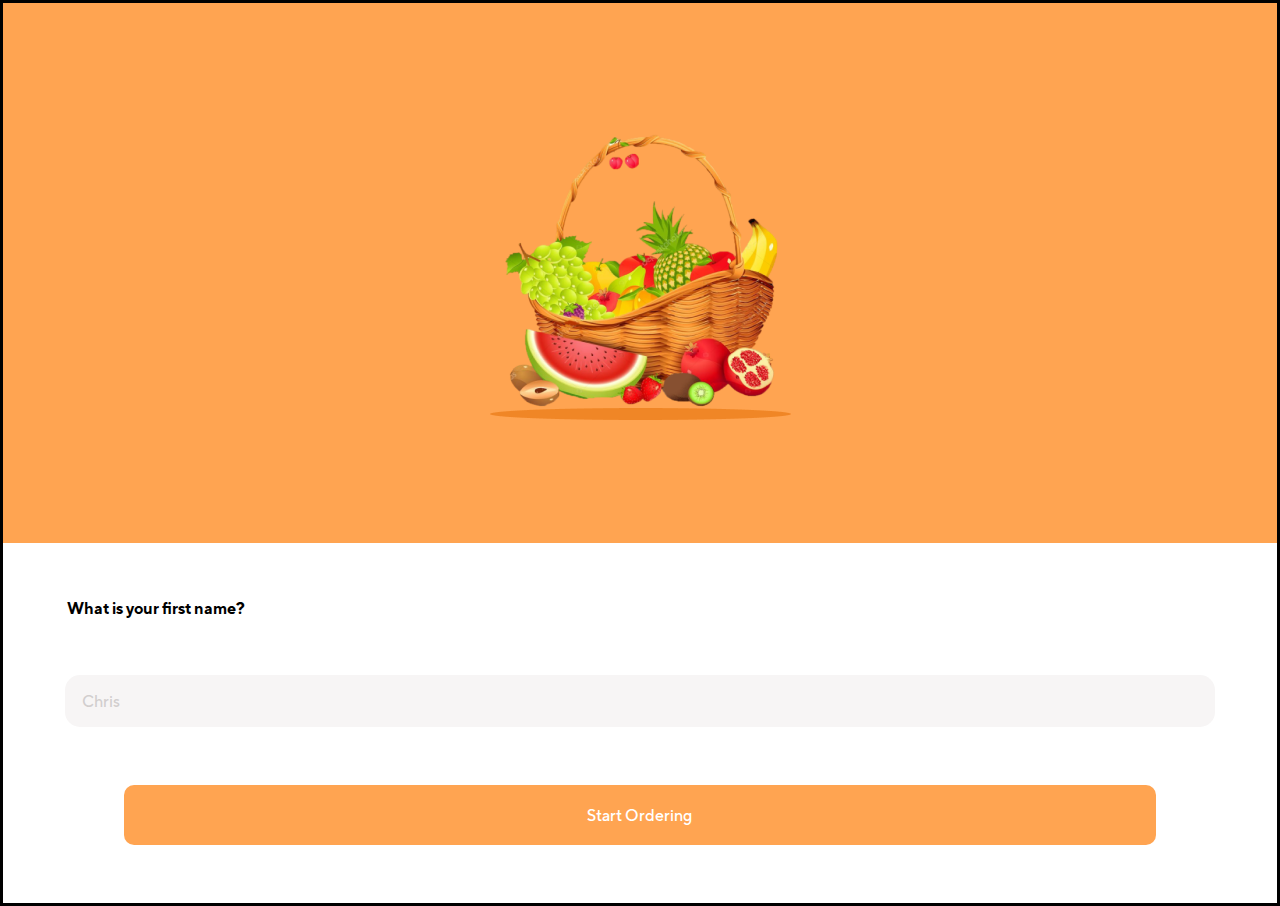
==== authentication.html @ 43c5c767 ":sparkles: feat: start of home screen structure and style" ====
<!DOCTYPE html>
<html lang="en">
<head>
    <meta charset="UTF-8">
    <meta http-equiv="X-UA-Compatible" content="IE=edge">
    <meta name="viewport" content="width=device-width, initial-scale=1.0">
    <link rel="shortcut icon" href="./imgs/home/icon-fruit-hub.png" type="image/png">
    <link rel="stylesheet" href="./styles/reset.css">
    <link rel="stylesheet" href="./styles/style.css">  
    <title>Login</title>
</head>
<body>
    <main>
        <section class="login">
            <div class="fruits">
                <figure class="figureFruits">
                    <img class="fruitsImg" src="./imgs/login/fruits1.png" alt="">
                    <img class="shadow" src="./imgs/login/shadow1.png" alt="">
                </figure>
            </div>
            <div class="contents">
                <h2 class="title">What is your first name?</h2>
                <input class="writeName" type="text" placeholder="Chris">
                <a class="continueLink" href="./home-screen.html">
                    <button class="continue">Start Ordering</button>
                </a>
            </div>
        </section>               
    </main>    
</body>
</html>
---- styles/style.css ----
@import url('https://fonts.googleapis.com/css2?family=Bad+Script&display=swap');

/* font-family: 'Bad Script', cursive; */

@font-face {
    font-family: "TT Norms Pro Bold";
    src: url("../fonts/TT\ Norms\ Pro\ Bold.otf");
}
@font-face {
    font-family: "TT Norms Pro Light";
    src: url("../fonts/TT\ Norms\ Pro\ Light.otf");
}
@font-face {
    font-family: "TT Norms Pro Medium";
    src: url("../fonts/TT\ Norms\ Pro\ Medium.otf");
}
@font-face {
    font-family: "TT Norms Pro Regular";
    src: url("../fonts/TT\ Norms\ Pro\ Regular.otf");
}

:root {
    --main-color: #FFA451;
}

.home {
    display: flex;
    flex-direction: column;
    justify-content: center;
    align-items: center;
    height: 100vh;
}

h1 {
    color: white;
    font-family: 'Bad Script', cursive;
    font-size: 24px;
    font-weight: 400;
}

.container {
    height: 40px;
    width: 184px;
    box-shadow: 0px -30px 60px 0px #2020200D;
    background-color: var(--main-color);
    border-radius: 15px 0px 15px 0px;
    display: flex;
    justify-content: center;
    align-items: center;
}

.start {
    display: none;
    height: 100vh;
    border: solid;
    flex-direction: column;
}

.login {
    display: flex;
    height: 100vh;
    border: solid;
    flex-direction: column;
}

.figureFruits {
    display: flex;
    align-items: center;
    flex-direction: column;   
}

.fruits {
    background-color: var(--main-color);
    width: 100%;
    height: 60%;
    display: flex;
    justify-content: center;
    align-items: center;
}

/* .shadow {
    
}
.fruitsImg {
    
} */

.contents {
    display: flex;
    flex-direction: column;
    justify-content: space-evenly;
    align-items: center;
    height: 40%;
}

.title {
    font-family: "TT Norms Pro Bold";
    font-size: 16px;
    width: 90%;
}

.paragraph {
    font-size: 16px;
    font-family: "TT Norms Pro Regular";
    width: 90%;
}

.continue {
    height: 60px;
    width: 90%;
    background-color: var(--main-color);
    color: white;
    border-radius: 10px;
    border: none;
    font-family: "TT Norms Pro Medium";
    font-size: 16px;
}

.continueLink {
    display: flex;
    align-items: center;
    justify-content: center;
    text-decoration: none;
    width: 90%;
}

.writeName {
    background-color: #F7F5F5;
    color: black;
    width: 90%;
    height: 50px;
    border-radius: 15px;
    font-size: 16px;
    font-family: "TT Norms Pro Medium";
    border: none;
    text-align: center;
}

.writeName::placeholder{
    color: #C2BDBDB2;
    position: relative;
    left: 15px;
    text-align: start;
}
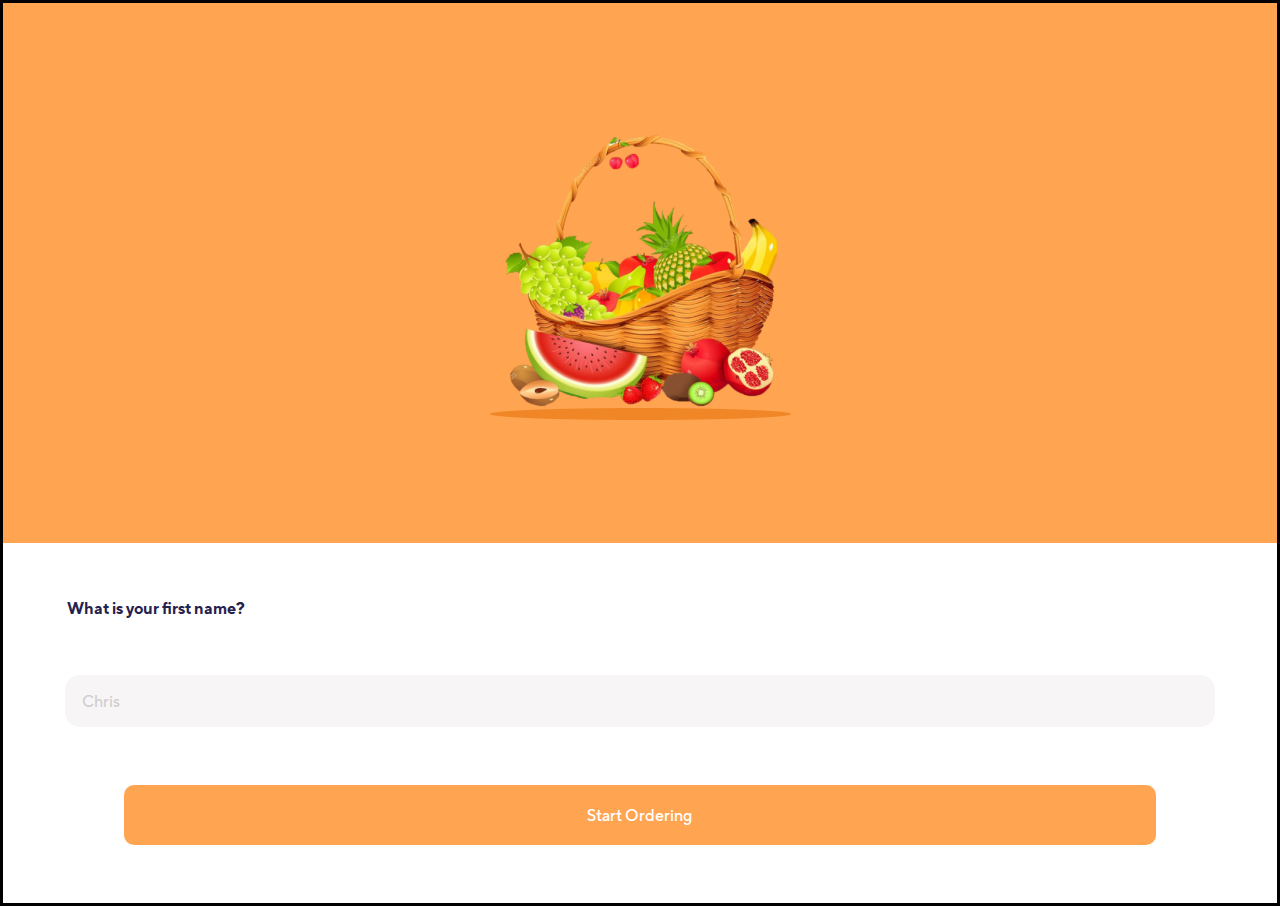
==== commit 8a836ead: ":sparkles: feat: starting authentication functionality" ====
--- a/authentication.html
+++ b/authentication.html
@@ -22,10 +22,11 @@
                 <h2 class="title">What is your first name?</h2>
                 <input class="writeName" type="text" placeholder="Chris">
                 <a class="continueLink" href="./home-screen.html">
-                    <button class="continue">Start Ordering</button>
+                    <button onclick="click()" class="continue">Start Ordering</button>
                 </a>
             </div>
         </section>               
-    </main>    
+    </main>
+    <script src="scripts/authentication.js"></script>
 </body>
 </html>--- a/styles/style.css
+++ b/styles/style.css
@@ -97,12 +97,14 @@
     font-family: "TT Norms Pro Bold";
     font-size: 16px;
     width: 90%;
+    color: #27214D;
 }
 
 .paragraph {
     font-size: 16px;
     font-family: "TT Norms Pro Regular";
     width: 90%;
+    color: #5D577E;
 }
 
 .continue {
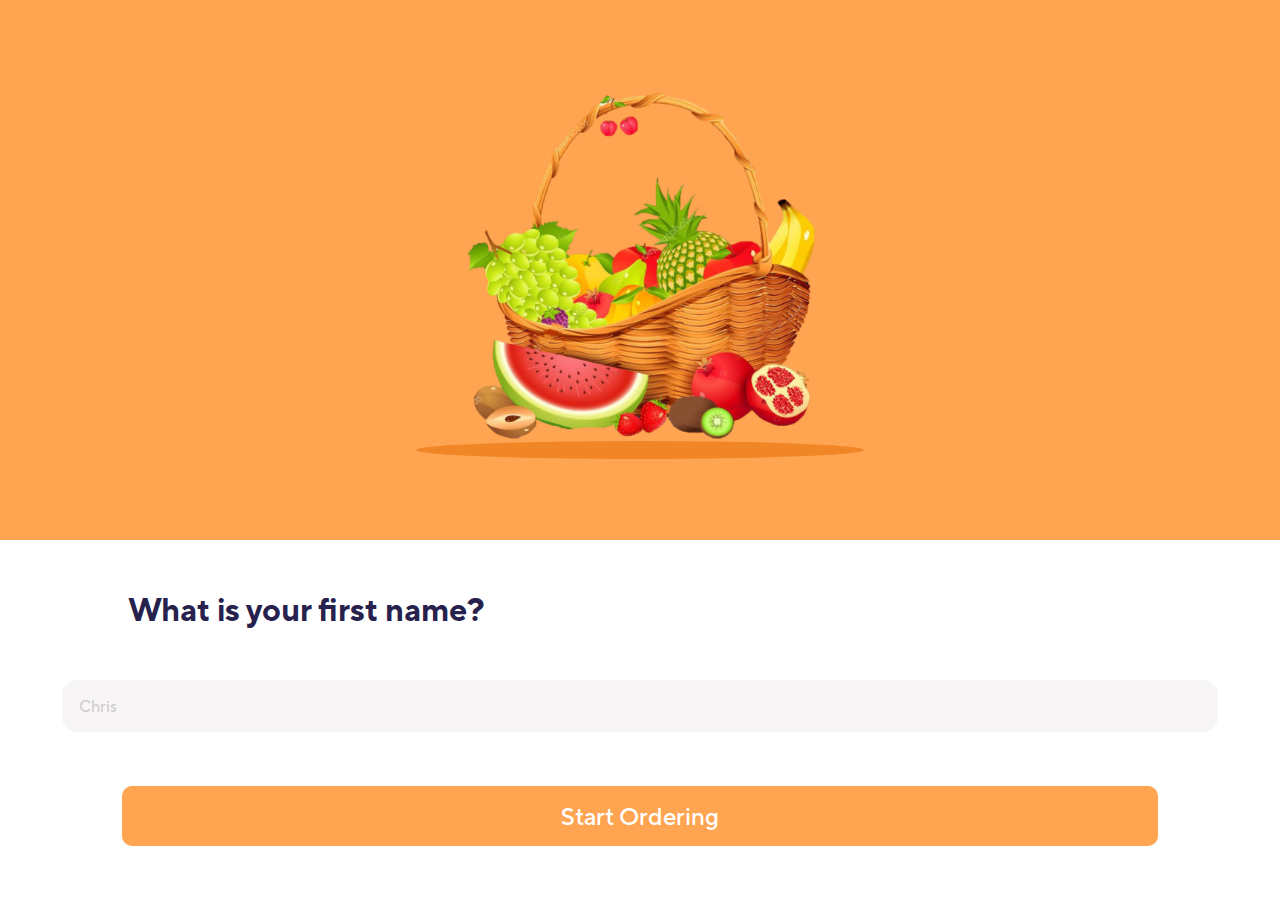
==== commit 96665a2f: ":iphone: making index.html responsive design" ====
--- a/authentication.html
+++ b/authentication.html
@@ -14,15 +14,15 @@
         <section class="login">
             <div class="fruits">
                 <figure class="figureFruits">
-                    <img class="fruitsImg" src="./imgs/login/fruits1.png" alt="">
-                    <img class="shadow" src="./imgs/login/shadow1.png" alt="">
+                    <img class="fruitsImg" src="./imgs/login/fruits1.svg" alt="a basket full of all kinds of fruit" title="A basket full of all kinds of fruit">
+                    <img class="shadow" src="./imgs/login/shadow.svg" alt="the shadow of the basket full of fruits" title="The shadow of the basket full of fruits">
                 </figure>
             </div>
             <div class="contents">
                 <h2 class="title">What is your first name?</h2>
-                <input class="writeName" type="text" placeholder="Chris">
+                <input role="save the first name" class="writeName" title="Write your first name" type="text" placeholder="Chris">
                 <a class="continueLink" href="./home-screen.html">
-                    <button onclick="click()" class="continue">Start Ordering</button>
+                    <button title="Click for continue to the next page" onclick="click()" class="continue">Start Ordering</button>
                 </a>
             </div>
         </section>               
--- a/styles/style.css
+++ b/styles/style.css
@@ -28,7 +28,14 @@
     flex-direction: column;
     justify-content: center;
     align-items: center;
-    height: 100vh;
+    height: 100vh
+}
+
+.figureBasket{
+    display: flex;
+    align-items: center;
+    justify-content: center;
+    width: 100%
 }
 
 h1 {
@@ -52,14 +59,12 @@
 .start {
     display: none;
     height: 100vh;
-    border: solid;
     flex-direction: column;
 }
 
 .login {
     display: flex;
     height: 100vh;
-    border: solid;
     flex-direction: column;
 }
 
@@ -142,5 +147,116 @@
     color: #C2BDBDB2;
     position: relative;
     left: 15px;
-    text-align: start;
-}
+    text-align: start;   
+}
+
+
+@media (min-width:1440px) and (max-width: 3000px){
+    .fruitsImg{
+        height: 50vh;
+    }
+    .shadow{
+        width: 25vw;
+    }
+    .title{
+        font-size: 2rem;
+        width: 60%;
+    }
+    .paragraph{
+        font-size: 1.5rem;
+        width: 60%;
+    }
+    .continue{
+        font-size: 1.5rem;
+        width: 70%;
+    }
+    .basket{
+        height: 25vh;
+    }
+}
+
+@media (min-width: 910px) and (max-width:1440px){
+    .fruitsImg{
+        height: 40vh;
+    }
+    .shadow{
+        width: 35vw;
+    }
+    .title{
+        font-size: 2rem;
+        width: 80%;
+    }
+    .paragraph{
+        font-size: 1.5rem;
+        width: 80%;
+    }
+    .continue{
+        font-size: 1.5rem;
+    }
+    .basket{
+        height: 25vh;
+    }
+}
+
+@media (min-width: 425px) and (max-width:910px){
+    .fruitsImg{
+        height: 40vh;
+    }
+    .shadow{
+        width: 35vw;
+    }
+    .title{
+        font-size: 1.5rem;
+        width: 80%;
+    }
+    .paragraph{
+        font-size: 1rem;
+        width: 80%;
+    }
+    .continue{
+        font-size: 1.5rem;
+    }
+    .basket{
+        height: 25vh;
+    }
+    .container {
+        width: 30%;
+    }
+}
+
+@media (min-width: 412px) and (max-width:425px){
+    .title{
+        font-size: 1.5rem;
+        width: 80%;
+    }
+    .paragraph{
+        font-size: 1rem;
+        width: 80%;
+    }
+    .continue{
+        font-size: 1rem;
+    }
+}
+
+@media (min-width: 280px) and (max-width:410px){
+    .fruitsImg{
+        height: 30vh;
+    }
+    .shadow{
+        width: 70vw;
+    }
+    .title{
+        font-size: 1rem;
+        width: 80%;
+    }
+    .paragraph{
+        font-size: 0.8rem;
+        width: 80%;
+    }
+    .continue{
+        font-size: 1rem;
+        height: 50px;
+    }
+}
+
+
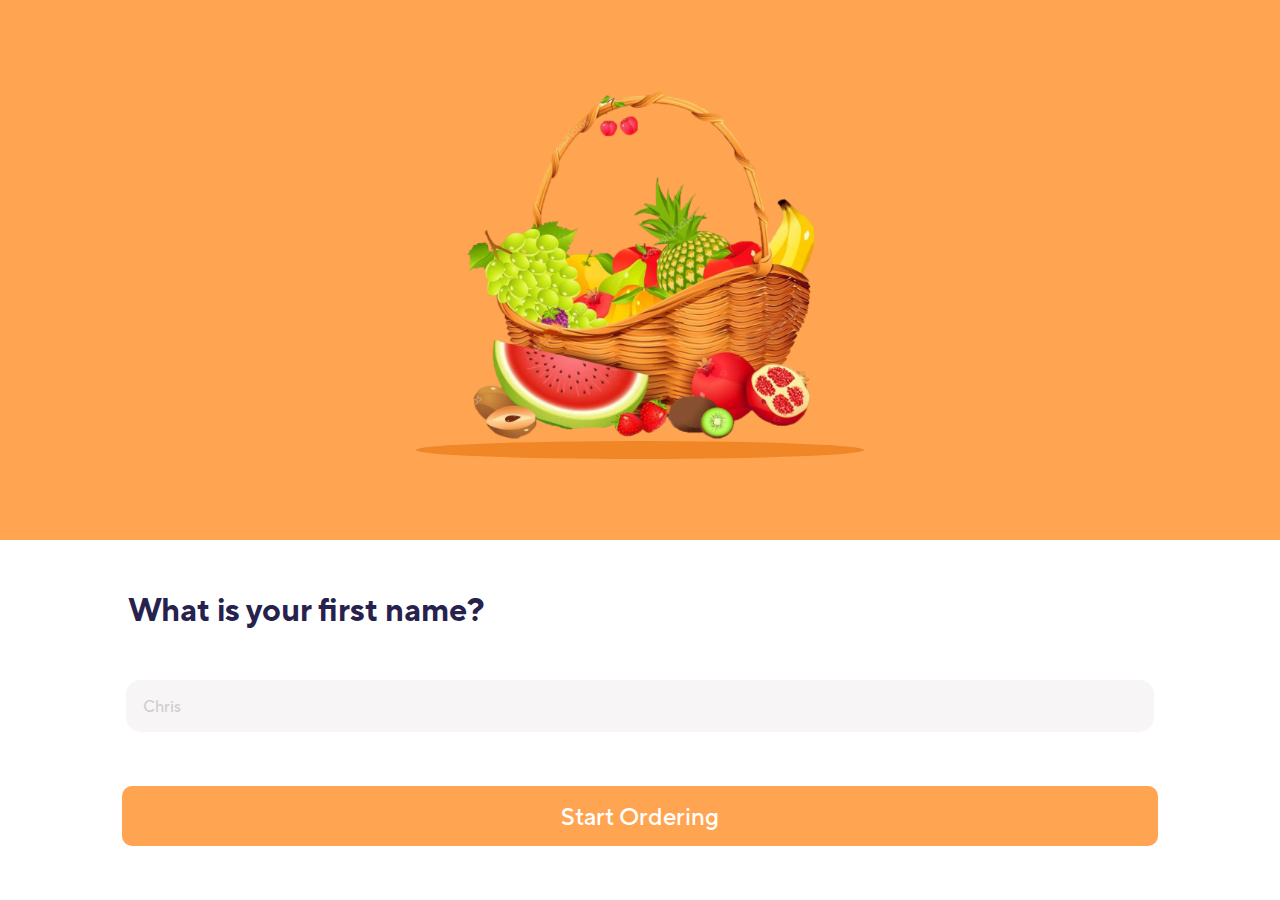
==== commit 820ad03d: ":iphone: making responsive home screen design" ====
--- a/authentication.html
+++ b/authentication.html
@@ -22,7 +22,7 @@
                 <h2 class="title">What is your first name?</h2>
                 <input role="save the first name" class="writeName" title="Write your first name" type="text" placeholder="Chris">
                 <a class="continueLink" href="./home-screen.html">
-                    <button title="Click for continue to the next page" onclick="click()" class="continue">Start Ordering</button>
+                    <button title="Click for continue to the next page" onclick="mudar()" class="continue">Start Ordering</button>
                 </a>
             </div>
         </section>               
--- a/styles/style.css
+++ b/styles/style.css
@@ -173,6 +173,13 @@
     .basket{
         height: 25vh;
     }
+    .writeName{
+        width: 63%;
+        height: 80px;
+    }
+    .continue{
+        height: 80px;
+    }
 }
 
 @media (min-width: 910px) and (max-width:1440px){
@@ -196,6 +203,9 @@
     .basket{
         height: 25vh;
     }
+    .writeName{
+        width: 80%;
+    }
 }
 
 @media (min-width: 425px) and (max-width:910px){
@@ -222,6 +232,9 @@
     .container {
         width: 30%;
     }
+    .writeName{
+        width: 80%;
+    }
 }
 
 @media (min-width: 412px) and (max-width:425px){
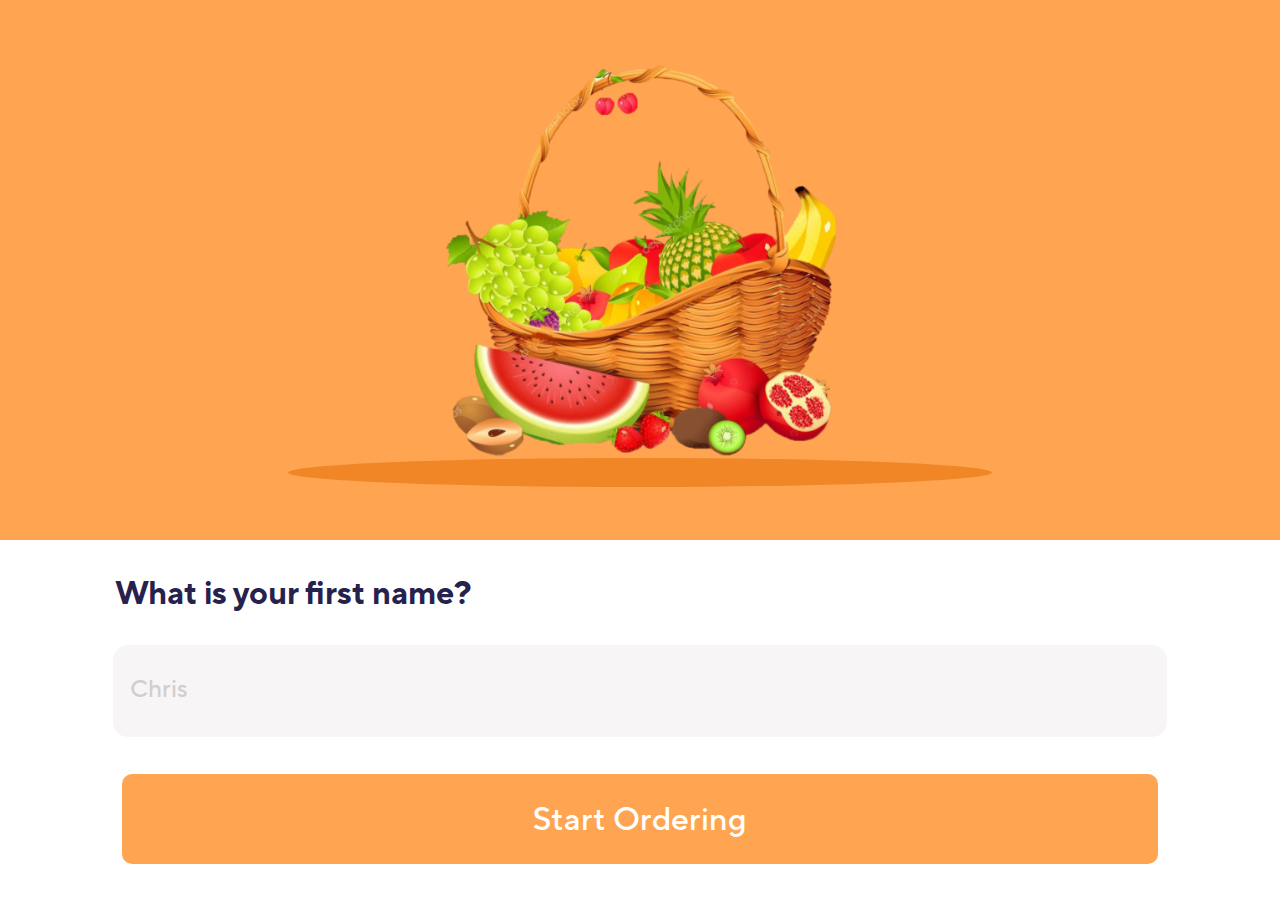
==== commit 1af22807: ":iphone: finalizing the responsive design of the home screen and authentication page" ====
--- a/authentication.html
+++ b/authentication.html
@@ -4,7 +4,7 @@
     <meta charset="UTF-8">
     <meta http-equiv="X-UA-Compatible" content="IE=edge">
     <meta name="viewport" content="width=device-width, initial-scale=1.0">
-    <link rel="shortcut icon" href="./imgs/home/icon-fruit-hub.png" type="image/png">
+    <link rel="shortcut icon" href="./imgs/home/icon-fruit-hub.svg" type="image/svg">
     <link rel="stylesheet" href="./styles/reset.css">
     <link rel="stylesheet" href="./styles/style.css">  
     <title>Login</title>
@@ -14,8 +14,8 @@
         <section class="login">
             <div class="fruits">
                 <figure class="figureFruits">
-                    <img class="fruitsImg" src="./imgs/login/fruits1.svg" alt="a basket full of all kinds of fruit" title="A basket full of all kinds of fruit">
-                    <img class="shadow" src="./imgs/login/shadow.svg" alt="the shadow of the basket full of fruits" title="The shadow of the basket full of fruits">
+                    <img class="fruitsImgT" src="./imgs/login/fruits1.svg" alt="a basket full of all kinds of fruit" title="A basket full of all kinds of fruit">
+                    <img class="shadowT" src="./imgs/login/shadow.svg" alt="the shadow of the basket full of fruits" title="The shadow of the basket full of fruits">
                 </figure>
             </div>
             <div class="contents">
--- a/styles/style.css
+++ b/styles/style.css
@@ -28,14 +28,14 @@
     flex-direction: column;
     justify-content: center;
     align-items: center;
-    height: 100vh
+    height: 98vh;
 }
 
 .figureBasket{
     display: flex;
     align-items: center;
     justify-content: center;
-    width: 100%
+    width: 100%;
 }
 
 h1 {
@@ -104,8 +104,20 @@
     width: 90%;
     color: #27214D;
 }
+.titleT {
+    font-family: "TT Norms Pro Bold";
+    font-size: 16px;
+    width: 90%;
+    color: #27214D;
+}
 
 .paragraph {
+    font-size: 16px;
+    font-family: "TT Norms Pro Regular";
+    width: 90%;
+    color: #5D577E;
+}
+.paragraphT {
     font-size: 16px;
     font-family: "TT Norms Pro Regular";
     width: 90%;
@@ -121,6 +133,7 @@
     border: none;
     font-family: "TT Norms Pro Medium";
     font-size: 16px;
+    cursor: pointer;
 }
 
 .continueLink {
@@ -151,23 +164,29 @@
 }
 
 
-@media (min-width:1440px) and (max-width: 3000px){
+@media (min-width:1800px) and (max-width: 3000px){
     .fruitsImg{
         height: 50vh;
     }
     .shadow{
+        width:30vw;
+    }
+    .fruitsImgT{
+        height: 50vh;
+    }
+    .shadowT{
         width: 25vw;
     }
     .title{
-        font-size: 2rem;
-        width: 60%;
-    }
-    .paragraph{
-        font-size: 1.5rem;
-        width: 60%;
-    }
-    .continue{
-        font-size: 1.5rem;
+        font-size: 2.5rem;
+        width: 63%;
+    }
+    .paragraph{
+        font-size: 2rem;
+        width: 63%;
+    }
+    .continue{
+        font-size: 2rem;
         width: 70%;
     }
     .basket{
@@ -176,64 +195,122 @@
     .writeName{
         width: 63%;
         height: 80px;
+        font-size: 1.8rem;
     }
     .continue{
         height: 80px;
     }
 }
 
-@media (min-width: 910px) and (max-width:1440px){
-    .fruitsImg{
-        height: 40vh;
-    }
-    .shadow{
-        width: 35vw;
-    }
-    .title{
-        font-size: 2rem;
-        width: 80%;
-    }
-    .paragraph{
-        font-size: 1.5rem;
-        width: 80%;
-    }
-    .continue{
-        font-size: 1.5rem;
+@media (min-width:1440px) and (max-width: 1800px){
+    .fruitsImg{
+        height: 50vh;
+    }
+    .shadow{
+        width: 40vw;
+    }
+    .fruitsImgT{
+        height: 50vh;
+    }
+    .shadowT{
+        width: 25vw;
+    }
+    .title{
+        font-size: 2rem;
+        width: 63%;
+    }
+    .paragraph{
+        font-size: 1.5rem;
+        width: 63%;
+    }
+    .continue{
+        font-size: 2rem;
+        width: 70%;
+        height: 80px;
     }
     .basket{
         height: 25vh;
     }
     .writeName{
-        width: 80%;
-    }
-}
-
-@media (min-width: 425px) and (max-width:910px){
+        width: 63%;
+        height: 80px;
+        font-size: 1.8rem;
+    }
+}
+
+@media (min-width: 911px) and (max-width:1430px){
     .fruitsImg{
         height: 40vh;
     }
     .shadow{
-        width: 35vw;
-    }
-    .title{
-        font-size: 1.5rem;
-        width: 80%;
-    }
-    .paragraph{
-        font-size: 1rem;
-        width: 80%;
-    }
-    .continue{
-        font-size: 1.5rem;
+        width: 30vw;
+    }
+    .fruitsImgT{
+        height: 45vh;
+    }
+    .shadowT{
+        width: 55vw;
+    }
+    .title{
+        font-size: 2rem;
+        width: 82%;
+    }
+    .paragraph{
+        font-size: 1.5rem;
+        width: 82%;
+    }
+    .continue{
+        font-size: 2rem;
+        height: 10vh;
     }
     .basket{
         height: 25vh;
     }
+    .writeName{
+        width: 82%;
+        height: 10vh;
+    }
+    .writeName::placeholder{
+        font-size: 1.5rem;
+    }
+}
+
+@media (min-width: 425px) and (max-width:910px){
+    .fruitsImg{
+        height: 40vh;
+    }
+    .shadow{
+        width: 60vw;
+    }
+    .fruitsImgT{
+        height: 40vh;
+    }
+    .shadowT{
+        width: 50vw;
+    }
+    .title{
+        font-size: 1.6rem;
+        width: 80%;
+    }
+    .paragraph{
+        font-size: 1.3rem;
+        width: 80%;
+    }
+    .continue{
+        font-size: 1.5rem;
+    }
+    .basket{
+        height: 25vh;
+    }
     .container {
         width: 30%;
     }
     .writeName{
         width: 80%;
+        height: 8vh;
+    }
+    .writeName::placeholder{
+        font-size: 1.5rem;
     }
 }
 
@@ -246,30 +323,49 @@
         font-size: 1rem;
         width: 80%;
     }
+    .fruitsImg{
+        height: 35vh;
+    }
     .continue{
         font-size: 1rem;
     }
+    .fruitsImgT{
+        height: 40vh;
+    }
+    .shadowT{
+        width: 80vw;
+    }
+    .writeName{
+        width: 80%;
+    }
 }
 
 @media (min-width: 280px) and (max-width:410px){
     .fruitsImg{
-        height: 30vh;
-    }
-    .shadow{
-        width: 70vw;
-    }
-    .title{
+        height: 35vh;
+    }
+    .shadow{
+        width: 75vw;
+    }
+    .fruitsImgT{
+        height: 35vh;
+    }
+    .shadowT{
+        width: 75vw;
+    }
+    .title{
+        font-size: 1.2rem;
+        width: 80%;
+    }
+    .paragraph{
         font-size: 1rem;
-        width: 80%;
-    }
-    .paragraph{
-        font-size: 0.8rem;
         width: 80%;
     }
     .continue{
         font-size: 1rem;
         height: 50px;
     }
-}
-
-
+    .writeName{
+        width: 80%;
+    }
+}